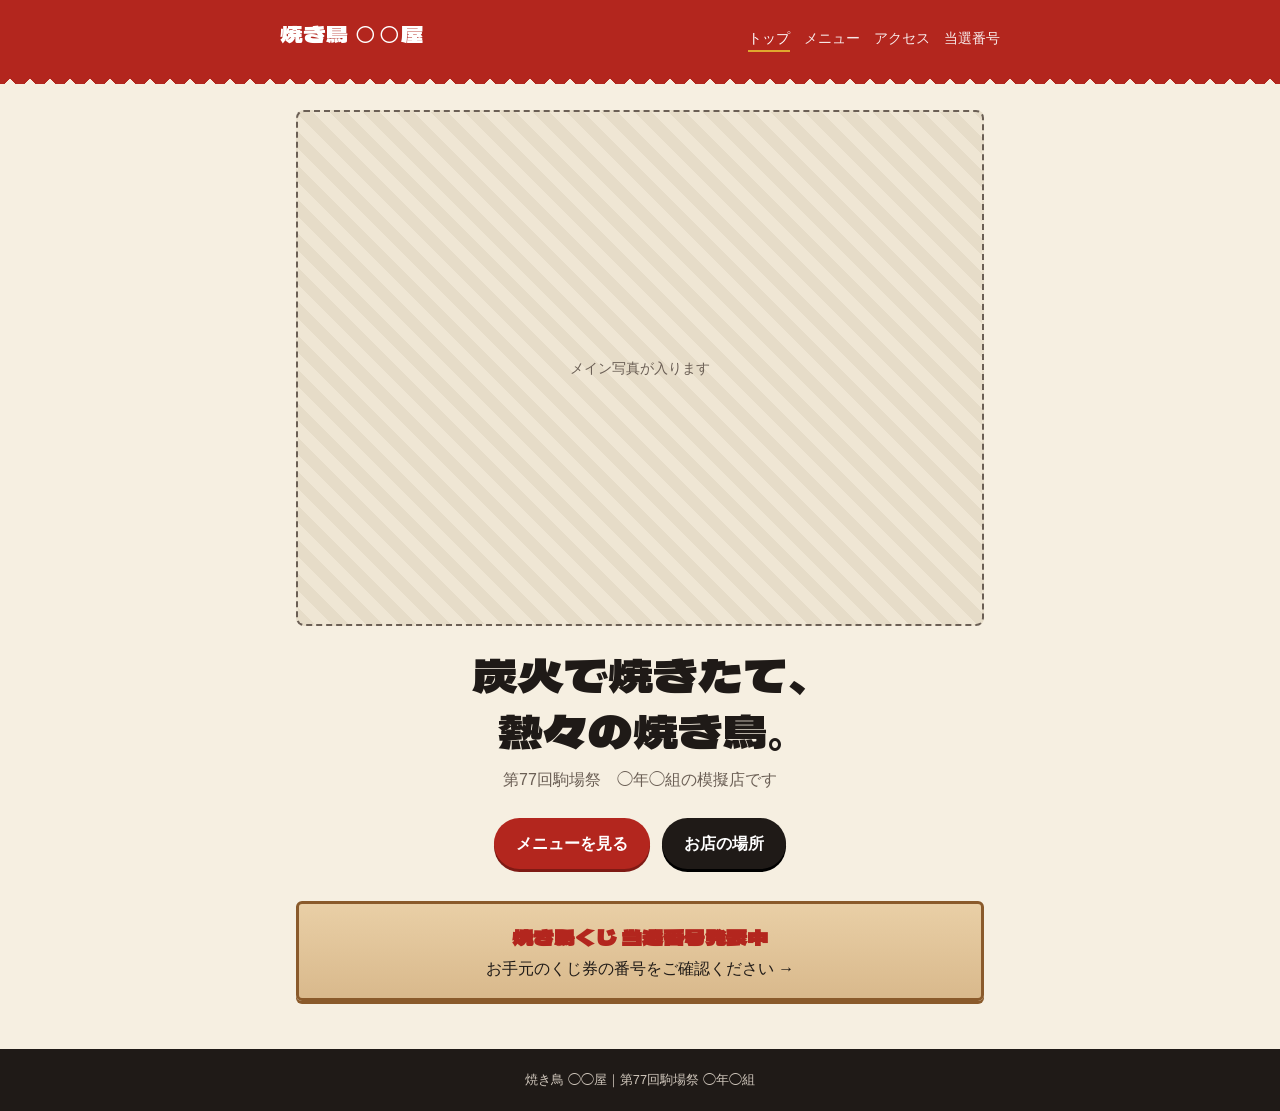
==== index.html @ 408105da "公式サイトの骨組みとくじページを追加 Co-Authored-By: Claude Opus 5 <noreply@anthropic.com>" ====
<!doctype html>
<html lang="ja">
<head>
  <meta charset="utf-8">
  <meta name="viewport" content="width=device-width, initial-scale=1">
  <title>焼き鳥 ◯◯屋｜第77回駒場祭</title>
  <link rel="preconnect" href="https://fonts.googleapis.com">
  <link rel="preconnect" href="https://fonts.gstatic.com" crossorigin>
  <link href="https://fonts.googleapis.com/css2?family=Dela+Gothic+One&display=swap" rel="stylesheet">
  <link rel="stylesheet" href="css/style.css">
  <style>
    .hero { text-align: center; }
    .hero .catch {
      font-family: var(--font-display);
      font-size: clamp(1.8rem, 7vw, 2.8rem);
      margin: 20px 0 8px;
      line-height: 1.25;
    }
    .hero .sub { color: var(--muted); margin: 0 0 24px; }
    .kuji-banner {
      display: block;
      margin-top: 32px;
      text-decoration: none;
      text-align: center;
    }
    .kuji-banner strong {
      display: block;
      font-family: var(--font-display);
      font-size: 1.3rem;
      color: var(--noren);
    }
    .links { display: flex; flex-wrap: wrap; gap: 12px; justify-content: center; }
  </style>
</head>
<body>
  <header class="site-header">
    <div class="inner">
      <a class="site-title" href="index.html">焼き鳥 ◯◯屋</a>
      <nav class="site-nav">
        <a href="index.html" aria-current="page">トップ</a>
        <a href="menu.html">メニュー</a>
        <a href="access.html">アクセス</a>
        <a href="lottery.html">当選番号</a>
      </nav>
    </div>
  </header>

  <main>
    <section class="hero">
      <!-- TODO: メイン写真が届いたら差し替え -->
      <div class="placeholder">メイン写真が入ります</div>
      <p class="catch">炭火で焼きたて、<br>熱々の焼き鳥。</p>
      <p class="sub">第77回駒場祭　◯年◯組の模擬店です</p>
      <div class="links">
        <a class="btn" href="menu.html">メニューを見る</a>
        <a class="btn secondary" href="access.html">お店の場所</a>
      </div>
    </section>

    <a class="kuji-banner board" href="lottery.html">
      <strong>焼き鳥くじ 当選番号発表中</strong>
      お手元のくじ券の番号をご確認ください →
    </a>
  </main>

  <footer class="site-footer">焼き鳥 ◯◯屋｜第77回駒場祭 ◯年◯組</footer>
</body>
</html>
---- css/style.css ----
/* ===== 屋台風デザインの共通スタイル ===== */
:root {
  --noren: #b3261e;      /* 暖簾の赤 */
  --noren-dark: #7f1a14;
  --sumi: #1f1a17;       /* 墨色 */
  --kinari: #f6efe1;     /* 生成り（背景） */
  --wood: #8a5a2b;       /* 木目の濃い色 */
  --wood-light: #d9b98c;
  --gold: #e0a82e;       /* 提灯の金 */
  --muted: #6b5f55;
  --font-body: "Hiragino Sans", "Yu Gothic", "Noto Sans JP", sans-serif;
  --font-display: "Dela Gothic One", "Hiragino Sans", "Yu Gothic", sans-serif;
}

* { box-sizing: border-box; }
[hidden] { display: none !important; }

body {
  margin: 0;
  background: var(--kinari);
  color: var(--sumi);
  font-family: var(--font-body);
  line-height: 1.7;
}

a { color: inherit; }
img { max-width: 100%; display: block; }

/* ----- ヘッダー（暖簾） ----- */
.site-header {
  background: var(--noren);
  color: #fff;
  position: relative;
  padding: 14px 16px 22px;
}
/* 暖簾の切れ目を下端のギザギザで表現 */
.site-header::after {
  content: "";
  position: absolute;
  left: 0; right: 0; bottom: -10px;
  height: 10px;
  background:
    linear-gradient(135deg, var(--noren) 50%, transparent 50%) 0 0 / 20px 10px repeat-x,
    linear-gradient(225deg, var(--noren) 50%, transparent 50%) 0 0 / 20px 10px repeat-x;
}
.site-header .inner {
  max-width: 720px;
  margin: 0 auto;
  display: flex;
  flex-wrap: wrap;
  align-items: baseline;
  justify-content: space-between;
  gap: 8px 16px;
}
.site-title {
  font-family: var(--font-display);
  font-size: 1.4rem;
  text-decoration: none;
  letter-spacing: 0.05em;
}
.site-nav {
  display: flex;
  flex-wrap: wrap;
  gap: 4px 14px;
  font-size: 0.9rem;
}
.site-nav a { text-decoration: none; opacity: 0.9; }
.site-nav a[aria-current="page"] {
  opacity: 1;
  border-bottom: 2px solid var(--gold);
}

/* ----- 本文 ----- */
main {
  max-width: 720px;
  margin: 0 auto;
  padding: 36px 16px 48px;
}
h1, h2 {
  font-family: var(--font-display);
  font-weight: normal;
  line-height: 1.3;
}
h2 {
  font-size: 1.4rem;
  border-left: 6px solid var(--noren);
  padding-left: 10px;
  margin: 40px 0 16px;
}

/* 木札風のボックス */
.board {
  background: linear-gradient(180deg, #e9cfa6, var(--wood-light));
  border: 3px solid var(--wood);
  border-radius: 6px;
  padding: 16px 18px;
  box-shadow: 0 3px 0 var(--wood);
}

.btn {
  display: inline-block;
  background: var(--noren);
  color: #fff;
  text-decoration: none;
  font-weight: bold;
  padding: 12px 22px;
  border-radius: 999px;
  box-shadow: 0 3px 0 var(--noren-dark);
}
.btn.secondary {
  background: var(--sumi);
  box-shadow: 0 3px 0 #000;
}

/* 画像の仮置き枠（写真が届いたら差し替え） */
.placeholder {
  background: repeating-linear-gradient(45deg, #e6dcc8 0 12px, #efe6d4 12px 24px);
  border: 2px dashed var(--muted);
  border-radius: 8px;
  color: var(--muted);
  display: grid;
  place-items: center;
  aspect-ratio: 4 / 3;
  font-size: 0.9rem;
}

/* ----- フッター ----- */
.site-footer {
  background: var(--sumi);
  color: #cfc6bb;
  font-size: 0.8rem;
  text-align: center;
  padding: 20px 16px;
}
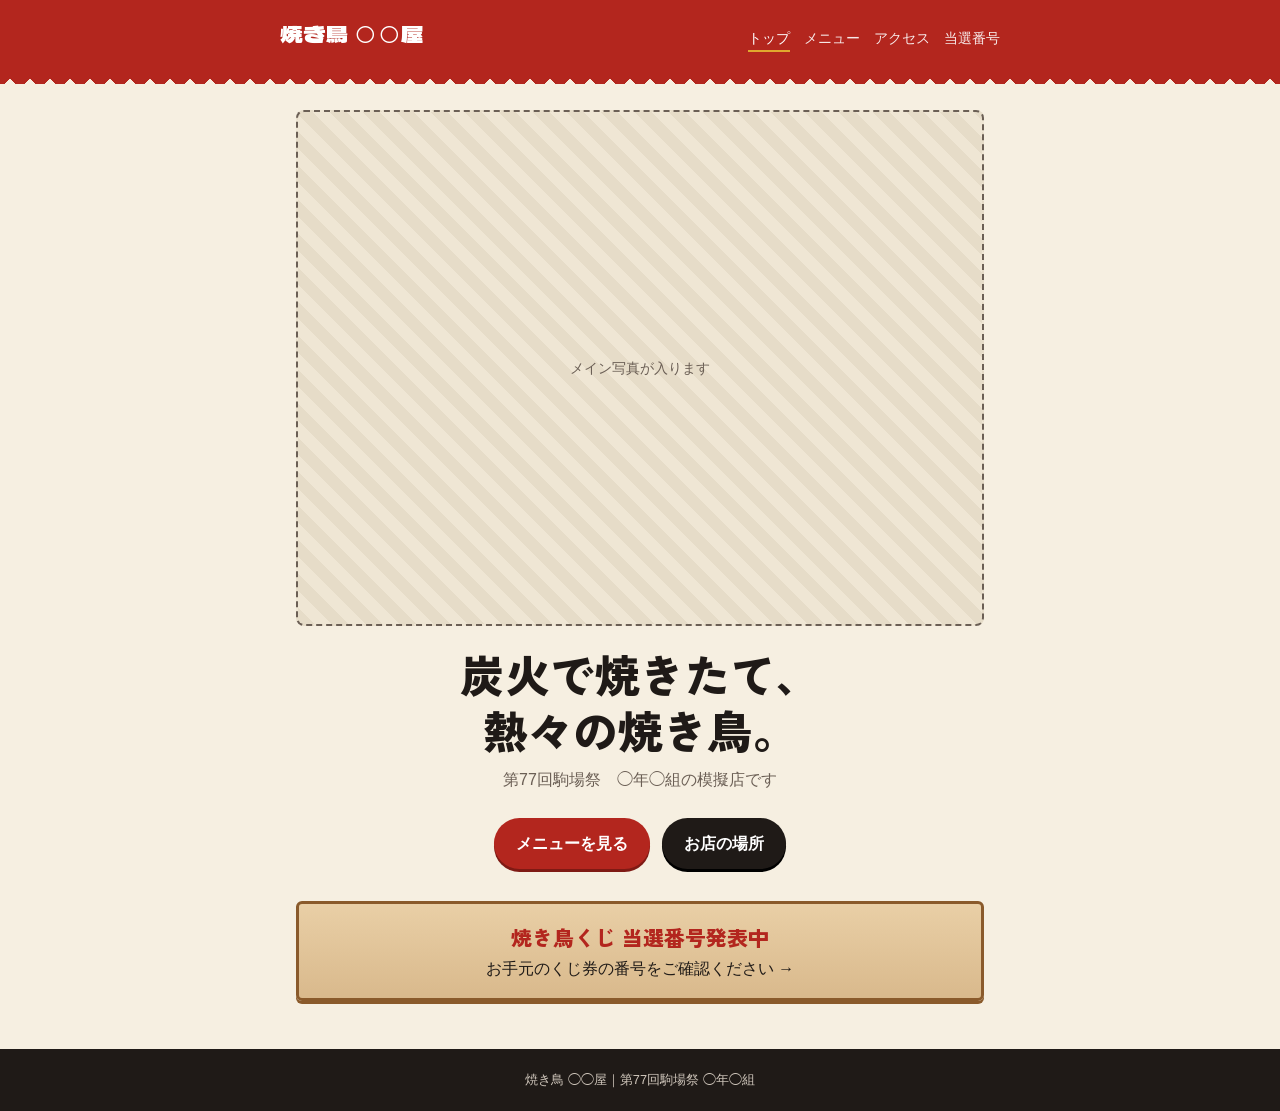
==== commit d6b2456e: "見出しを読みやすいフォントに変更、当選券をグループ全員で使えるよう注意書きを修正 Co-Authored-By: Claude Opus 5 <noreply@anthropic.com>" ====
--- a/index.html
+++ b/index.html
@@ -6,12 +6,13 @@
   <title>焼き鳥 ◯◯屋｜第77回駒場祭</title>
   <link rel="preconnect" href="https://fonts.googleapis.com">
   <link rel="preconnect" href="https://fonts.gstatic.com" crossorigin>
-  <link href="https://fonts.googleapis.com/css2?family=Dela+Gothic+One&display=swap" rel="stylesheet">
+  <link href="https://fonts.googleapis.com/css2?family=Dela+Gothic+One&family=Zen+Kaku+Gothic+New:wght@900&display=swap" rel="stylesheet">
   <link rel="stylesheet" href="css/style.css">
   <style>
     .hero { text-align: center; }
     .hero .catch {
-      font-family: var(--font-display);
+      font-family: var(--font-heading);
+      font-weight: 900;
       font-size: clamp(1.8rem, 7vw, 2.8rem);
       margin: 20px 0 8px;
       line-height: 1.25;
@@ -25,7 +26,8 @@
     }
     .kuji-banner strong {
       display: block;
-      font-family: var(--font-display);
+      font-family: var(--font-heading);
+      font-weight: 900;
       font-size: 1.3rem;
       color: var(--noren);
     }
--- a/css/style.css
+++ b/css/style.css
@@ -10,6 +10,7 @@
   --muted: #6b5f55;
   --font-body: "Hiragino Sans", "Yu Gothic", "Noto Sans JP", sans-serif;
   --font-display: "Dela Gothic One", "Hiragino Sans", "Yu Gothic", sans-serif;
+  --font-heading: "Zen Kaku Gothic New", "Hiragino Sans", "Yu Gothic", sans-serif;
 }
 
 * { box-sizing: border-box; }
@@ -77,8 +78,8 @@
   padding: 36px 16px 48px;
 }
 h1, h2 {
-  font-family: var(--font-display);
-  font-weight: normal;
+  font-family: var(--font-heading);
+  font-weight: 900;
   line-height: 1.3;
 }
 h2 {
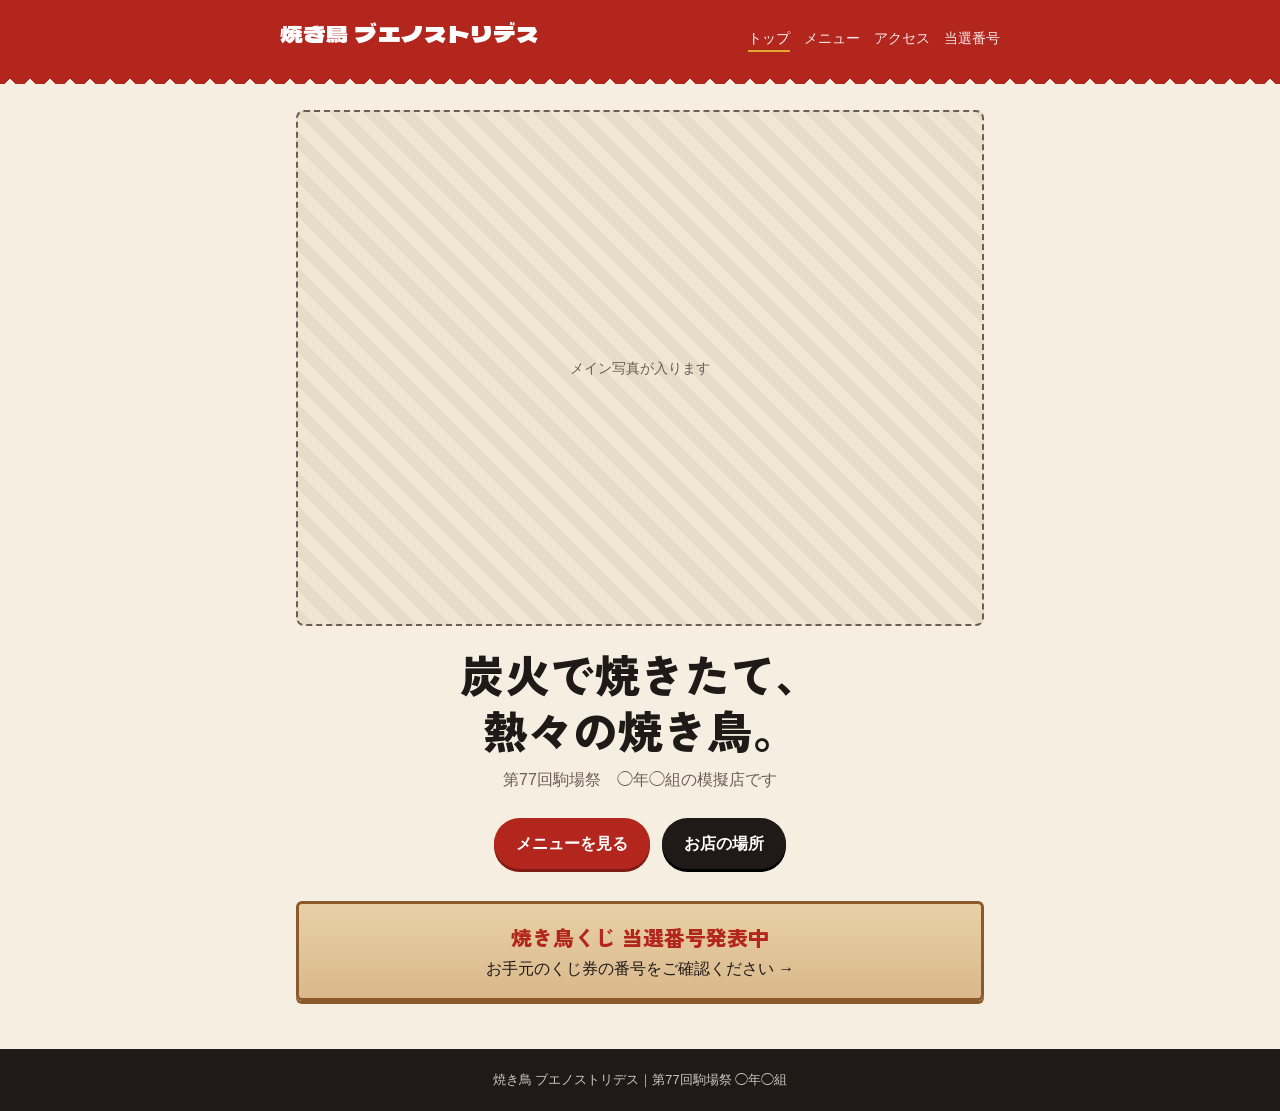
==== commit 49319bb2: "店名をブエノストリデスに反映 Co-Authored-By: Claude Opus 5 <noreply@anthropic.com>" ====
--- a/index.html
+++ b/index.html
@@ -3,7 +3,7 @@
 <head>
   <meta charset="utf-8">
   <meta name="viewport" content="width=device-width, initial-scale=1">
-  <title>焼き鳥 ◯◯屋｜第77回駒場祭</title>
+  <title>焼き鳥 ブエノストリデス｜第77回駒場祭</title>
   <link rel="preconnect" href="https://fonts.googleapis.com">
   <link rel="preconnect" href="https://fonts.gstatic.com" crossorigin>
   <link href="https://fonts.googleapis.com/css2?family=Dela+Gothic+One&family=Zen+Kaku+Gothic+New:wght@900&display=swap" rel="stylesheet">
@@ -37,7 +37,7 @@
 <body>
   <header class="site-header">
     <div class="inner">
-      <a class="site-title" href="index.html">焼き鳥 ◯◯屋</a>
+      <a class="site-title" href="index.html">焼き鳥 ブエノストリデス</a>
       <nav class="site-nav">
         <a href="index.html" aria-current="page">トップ</a>
         <a href="menu.html">メニュー</a>
@@ -65,6 +65,6 @@
     </a>
   </main>
 
-  <footer class="site-footer">焼き鳥 ◯◯屋｜第77回駒場祭 ◯年◯組</footer>
+  <footer class="site-footer">焼き鳥 ブエノストリデス｜第77回駒場祭 ◯年◯組</footer>
 </body>
 </html>
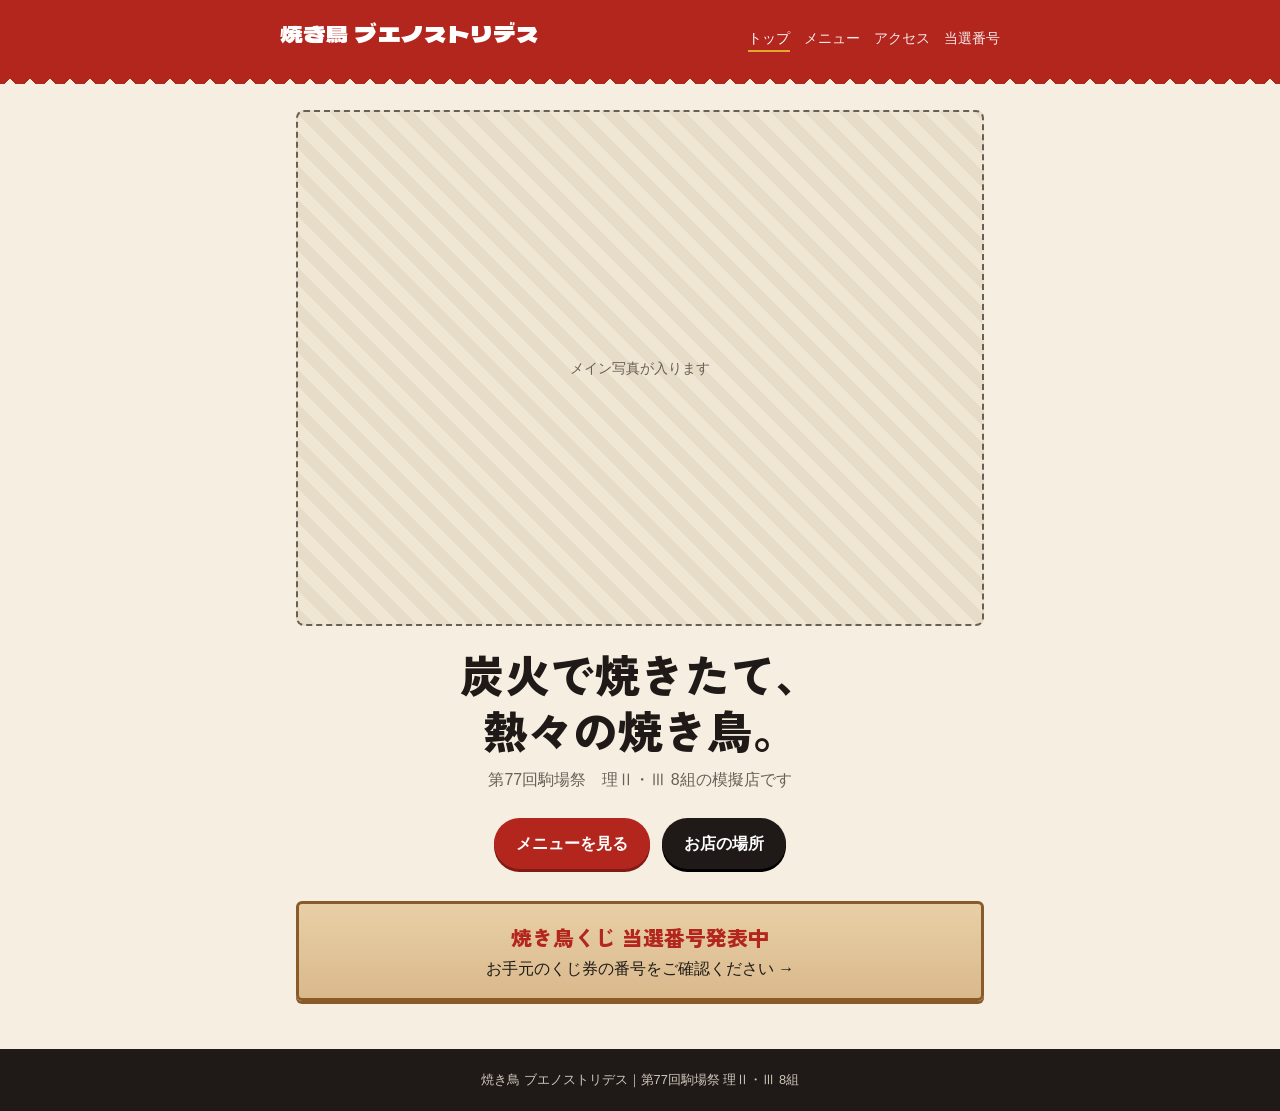
==== commit 561538fb: "クラス名・場所・日程・メニューを実際の内容に更新 Co-Authored-By: Claude Sonnet 5.5 <noreply@anthropic.com>" ====
--- a/index.html
+++ b/index.html
@@ -52,7 +52,7 @@
       <!-- TODO: メイン写真が届いたら差し替え -->
       <div class="placeholder">メイン写真が入ります</div>
       <p class="catch">炭火で焼きたて、<br>熱々の焼き鳥。</p>
-      <p class="sub">第77回駒場祭　◯年◯組の模擬店です</p>
+      <p class="sub">第77回駒場祭　理Ⅱ・Ⅲ 8組の模擬店です</p>
       <div class="links">
         <a class="btn" href="menu.html">メニューを見る</a>
         <a class="btn secondary" href="access.html">お店の場所</a>
@@ -65,6 +65,6 @@
     </a>
   </main>
 
-  <footer class="site-footer">焼き鳥 ブエノストリデス｜第77回駒場祭 ◯年◯組</footer>
+  <footer class="site-footer">焼き鳥 ブエノストリデス｜第77回駒場祭 理Ⅱ・Ⅲ 8組</footer>
 </body>
 </html>
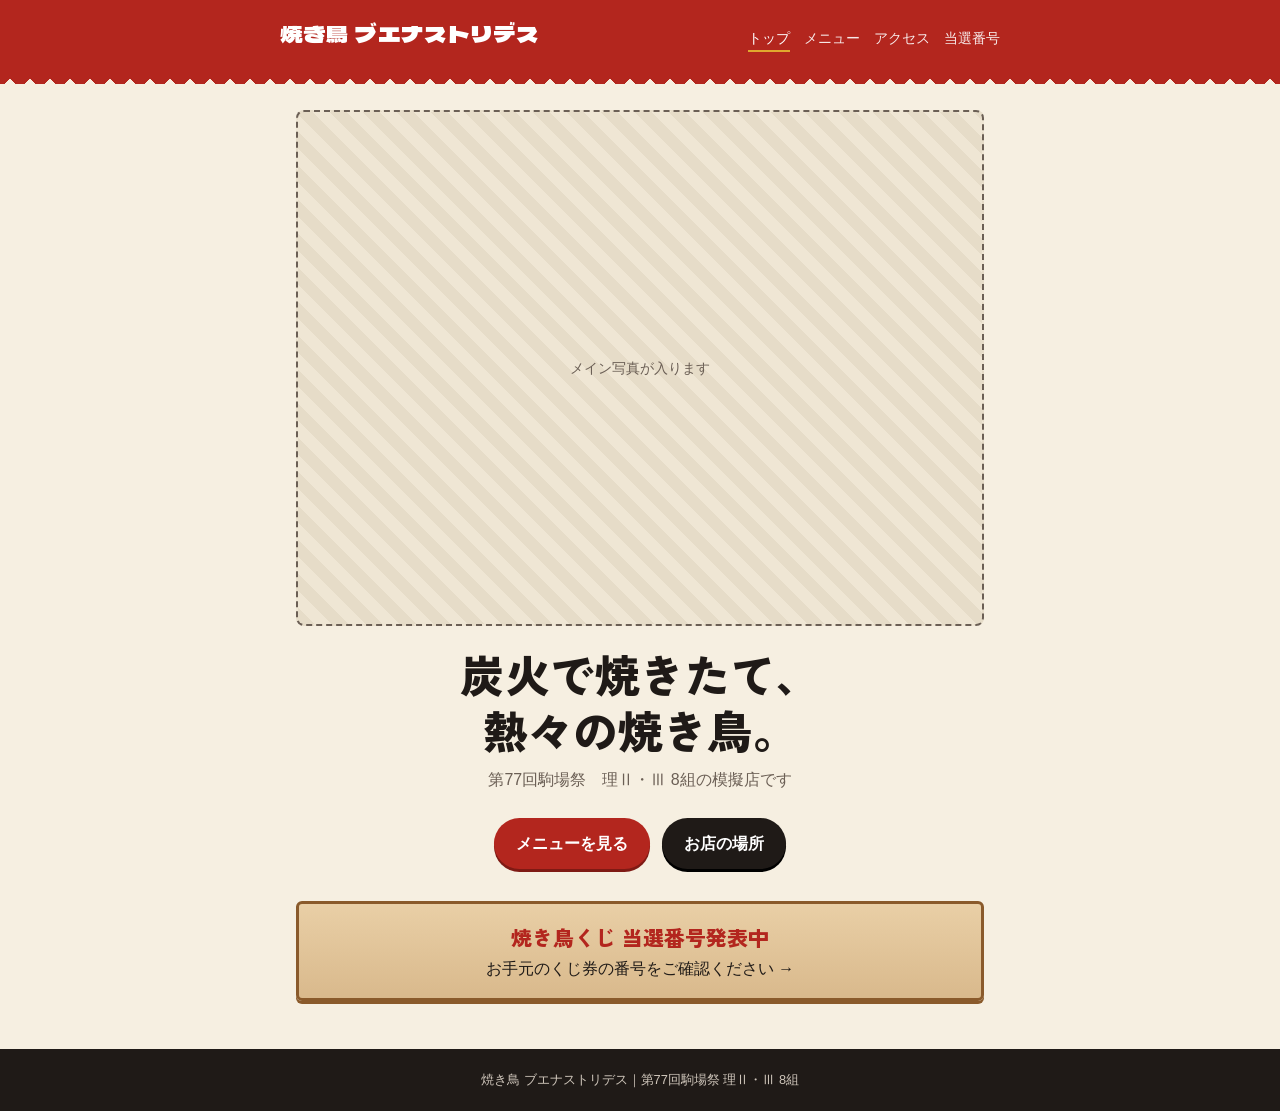
==== commit c1da054d: "店名をブエナストリデスに変更 Co-Authored-By: Claude Sonnet 5.5 <noreply@anthropic.com>" ====
--- a/index.html
+++ b/index.html
@@ -3,7 +3,7 @@
 <head>
   <meta charset="utf-8">
   <meta name="viewport" content="width=device-width, initial-scale=1">
-  <title>焼き鳥 ブエノストリデス｜第77回駒場祭</title>
+  <title>焼き鳥 ブエナストリデス｜第77回駒場祭</title>
   <link rel="preconnect" href="https://fonts.googleapis.com">
   <link rel="preconnect" href="https://fonts.gstatic.com" crossorigin>
   <link href="https://fonts.googleapis.com/css2?family=Dela+Gothic+One&family=Zen+Kaku+Gothic+New:wght@900&display=swap" rel="stylesheet">
@@ -37,7 +37,7 @@
 <body>
   <header class="site-header">
     <div class="inner">
-      <a class="site-title" href="index.html">焼き鳥 ブエノストリデス</a>
+      <a class="site-title" href="index.html">焼き鳥 ブエナストリデス</a>
       <nav class="site-nav">
         <a href="index.html" aria-current="page">トップ</a>
         <a href="menu.html">メニュー</a>
@@ -65,6 +65,6 @@
     </a>
   </main>
 
-  <footer class="site-footer">焼き鳥 ブエノストリデス｜第77回駒場祭 理Ⅱ・Ⅲ 8組</footer>
+  <footer class="site-footer">焼き鳥 ブエナストリデス｜第77回駒場祭 理Ⅱ・Ⅲ 8組</footer>
 </body>
 </html>
